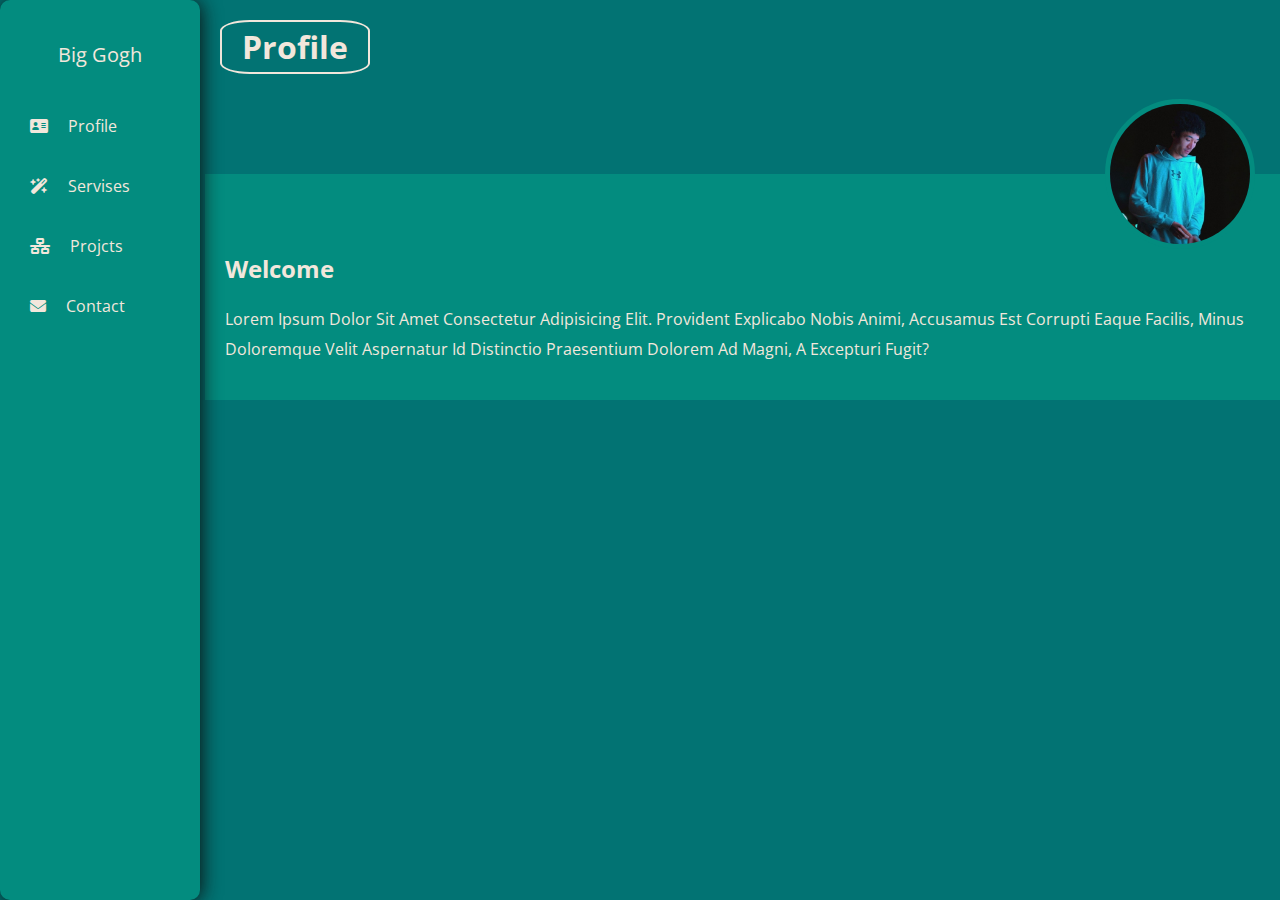
==== index.html @ 70c55faf "الإصدار التجريبي 1.1" ====
<!DOCTYPE html>
<html lang="en">

<head>
  <meta charset="UTF-8">
  <meta name="viewport" content="width=device-width, initial-scale=1.0">
  <!-- main css file -->
  <link rel="stylesheet" href="css/style.css" />
  <!-- normalize css file & render all Elements-->
  <link rel="stylesheet" href="css/normalize.css" />
  <!-- icons css  -->
  <link rel="stylesheet" href="css/all.min.css" />
  <!-- Font Open Sans -->
  <link rel="preconnect" href="https://fonts.googleapis.com">
  <link rel="preconnect" href="https://fonts.gstatic.com" crossorigin>
  <link href="https://fonts.googleapis.com/css2?family=Open+Sans:wght@300;400;500;600;700;800&display=swap"
    rel="stylesheet">
  <title>Big Gogh - Profile</title>
</head>

<body>
  <div class="minAl">
    <div class="all">
      <div class="logo">
        <p>Big Gogh </p>
      </div>
      <nav>
        <ul>
          <li><a href="index.html"><i class="fa-solid fa-address-card"></i><span>Profile</span></a></li>
          <li><a href="Servises.html"><i class="fa-solid fa-wand-magic-sparkles"></i><span>Servises</span></a>
          </li>
          <li><a href="Projcts.html"><i class="fa-solid fa-network-wired"></i><span>Projcts</span></a></li>
          <li><a href="Contact.html"><i class="fa-solid fa-envelope"></i><span>Contact</span></a></li>
        </ul>
      </nav>
    </div>
    <div class="Profile">
      <h1>Profile</h1>
      <div class="box">
        <img src="images/ProfileThree.jpg" alt="">
        <h2>Welcome</h2>
        <p>Lorem ipsum dolor sit amet consectetur adipisicing elit. Provident explicabo nobis animi, accusamus est
          corrupti eaque facilis, minus doloremque velit aspernatur id distinctio praesentium dolorem ad magni, a
          excepturi fugit?</p>
      </div>
    </div>
  </div>
</body>

</html>
---- css/style.css ----
:root {
  --firstColor: #027373;
  --secondColor: #038C7F;
  --thirdColor: #A9D9D0;
  --forthColor: #F2E7DC;
  --fifthColor: #0D0D0D;
}

* {
  -webkit-box-sizing: border-box;
  -moz-box-sizing: border-box;
  box-sizing: border-box;
}

html {
  scroll-behavior: smooth;
}

body {
  color: var(--forthColor);
  background-color: var(--firstColor);
  line-height: 30px;
  text-transform: capitalize;
  font-family: 'Open Sans', sans-serif;
}

/* start  */
.minAl {
  min-height: 100vh;
  display: grid;
  grid-template-columns: auto 1fr;
}

.minAl .all {
  display: flex;
  flex-direction: column;
  background-color: var(--secondColor);
  border-radius: 10px;
  box-shadow: 1px 1px 20px 0px var(--fifthColor);
  text-align: center;
  z-index: 1000;
}

.all nav ul {
  display: flex;
  flex-direction: column;
  gap: 10px;
  list-style: none;
  padding-left: inherit;
}


.all nav ul li a {
  text-decoration: none;
  color: var(--forthColor);
  display: flex;
  gap: 20px;
  width: 100%;
  justify-content: start;
  align-items: center;
  padding: 10px;
  transition: .2s;
  border-radius: 5px;
}

.all nav ul li a:hover,
.all nav ul li a:active {
  background-color: var(--firstColor);
}

/* medium */
@media (min-width: 768px) {
  .all {
    width: 200px;
    padding: 20px;
  }

  .all .logo p {
    font-size: 13px;
    margin-bottom: 15px;
  }

  .all .logo p {
    font-size: 20px;
    margin-bottom: 15px;
  }

}

@media (max-width: 767px) {
  .all {
    width: 58px;
    padding: 10px;
  }

  .all .logo p {
    font-size: 13px;
    margin-bottom: 15px;
  }

  .all ul li a span {
    display: none;
  }
}

/* End */
div h1 {
  text-align: center;
  border: 2px solid var(--forthColor);
  margin: 20px;
  padding: 10px;
  border-radius: 20%;
  width: 150px;
}

.Profile .box {
  background-color: var(--secondColor);
  padding: 20px;
  margin-top: 100px;
  position: relative;
  padding-top: 60px;
  border-left: 5px solid #027373;
  animation: scaleOne .9s linear 0s;
}

@keyframes scaleOne {
  0% {
    transform: scale(0) translate(0px, -100px);
    ;
  }

  50% {
    transform: scale(.5) translate(0px, -50px);
  }

  100% {
    transform: scale(1) translate(0px, 0px);
    ;
  }

}

.Profile .box img {
  width: 150px;
  border-radius: 50%;
  position: absolute;
  border: 5px solid #038c7f;
  right: 25px;
  top: -75px;
}

/* End Pro */
/* Start ser */
.boxser {
  background-color: var(--secondColor);
  box-shadow: 0 12px 20px 0 #00000038;
  padding: 20px;
  position: relative;
  margin-top: 30px;
  animation: scaleOne .9s linear 0s;
  counter-increment: services;
  transition: .4s;
}

.boxser:hover {
  transform: translateY(-10px);
  background-color: var(--fifthColor);
}

.boxser i {
  font-size: 50px;
  color: var(--thirdColor);
}

.boxser .info a {
  text-decoration: none;
  color: var(--thirdColor);
  font-size: 14px;
  z-index: 1;
}

.allboxes {
  display: flex;
  flex-wrap: wrap;
  gap: 15px;
  justify-content: center;
  align-items: center;
  text-align: center;
}

.info {
  display: flex;
  justify-content: end;
  background-color: #027373;
  position: absolute;
  width: 100%;
  left: 0;
  bottom: -20px;
  padding: 10px;
  box-shadow: 0 0 10px 0 #0000004f;
}

.info::before {
  content: "0" counter(services);
  position: absolute;
  background-color: var(--secondColor);
  left: 0;
  top: 0;
  height: 100%;
  width: 40px;
  font-size: 25px;
  font-weight: bold;
  display: flex;
  justify-content: start;
  align-items: center;
  padding-right: 15px;
  padding-left: 12px;
}

.info::after {
  content: " ";
  position: absolute;
  background-color: #027373;
  left: 52px;
  top: 0;
  height: 100%;
  width: 40px;
  transform: skewX(30deg);
}

/* End ser */
/* Start Projct */
.allboxes .boxpro {
  padding: 15px;
  background-color: var(--thirdColor);
  box-shadow: 0px 12px 20px 0px rgb(0 0 0 / 13%), 0px 2px 4px 0px rgb(0 0 0 / 12%);
  animation: scaleOne .9s linear 0s;

}

.allboxes .boxpro .photo {
  overflow: hidden;
  position: relative;
}

.allboxes .boxpro .photo:hover::before {
  content: "";
  position: absolute;
  top: 50%;
  left: 50%;
  transform: translate(-50%, -50%);
  background-color: rgb(255 255 255 / 20%);
  width: 0;
  height: 0;
  opacity: 0;
  z-index: 2;
  animation: flashing .7s;
}

.allboxes .boxpro .photo img {
  max-width: 225px;
  display: block;
  transition: .2s;
}

.allboxes .boxpro .photo:hover img {
  transform: rotate(5deg) scale(1.1);
}

@keyframes flashing {

  0%,
  40% {
    opacity: 1;
  }

  100% {
    opacity: 0;
    width: 200%;
    height: 200%;
  }
}

.Projcts,
.Profile,
.Servises,
.Contact {
  margin-bottom: 100px;
}

/* End Projcts */
/* Start Contact */
.email {
  padding: 20px;
  position: relative;
  animation: scaleOne .9s linear 0s;

}

.email p {
  text-align: center;
  max-width: 330px;
  margin: auto;
  font-weight: bold;
}

.email a {
  position: absolute;
  right: 10px;
  bottom: -30px;
  text-decoration: none;
  color: white;
  background-color: var(--secondColor);
  padding: 5px;
  border-radius: 10px;
  transition: .3s;
}

.email a:hover {
  background-color: var(--fifthColor);
}

hr {
  margin-top: 60px;
  border: 1px solid var(--fifthColor);
  animation: scaleOne .9s linear 0s;

}

.Social {
  text-align: center;
  font-weight: bold;
  font-size: 20px;
  margin-top: 35px;
  animation: scaleOne .9s linear 0s;

}

.Social a {
  color: var(--thirdColor);
  font-size: 40px;
  margin: 10px;
}

.Social a i {
  color: var(--forthColor);
}

.ico {
  display: flex;
  flex-wrap: wrap;
  justify-content: center;
  align-items: center;
}
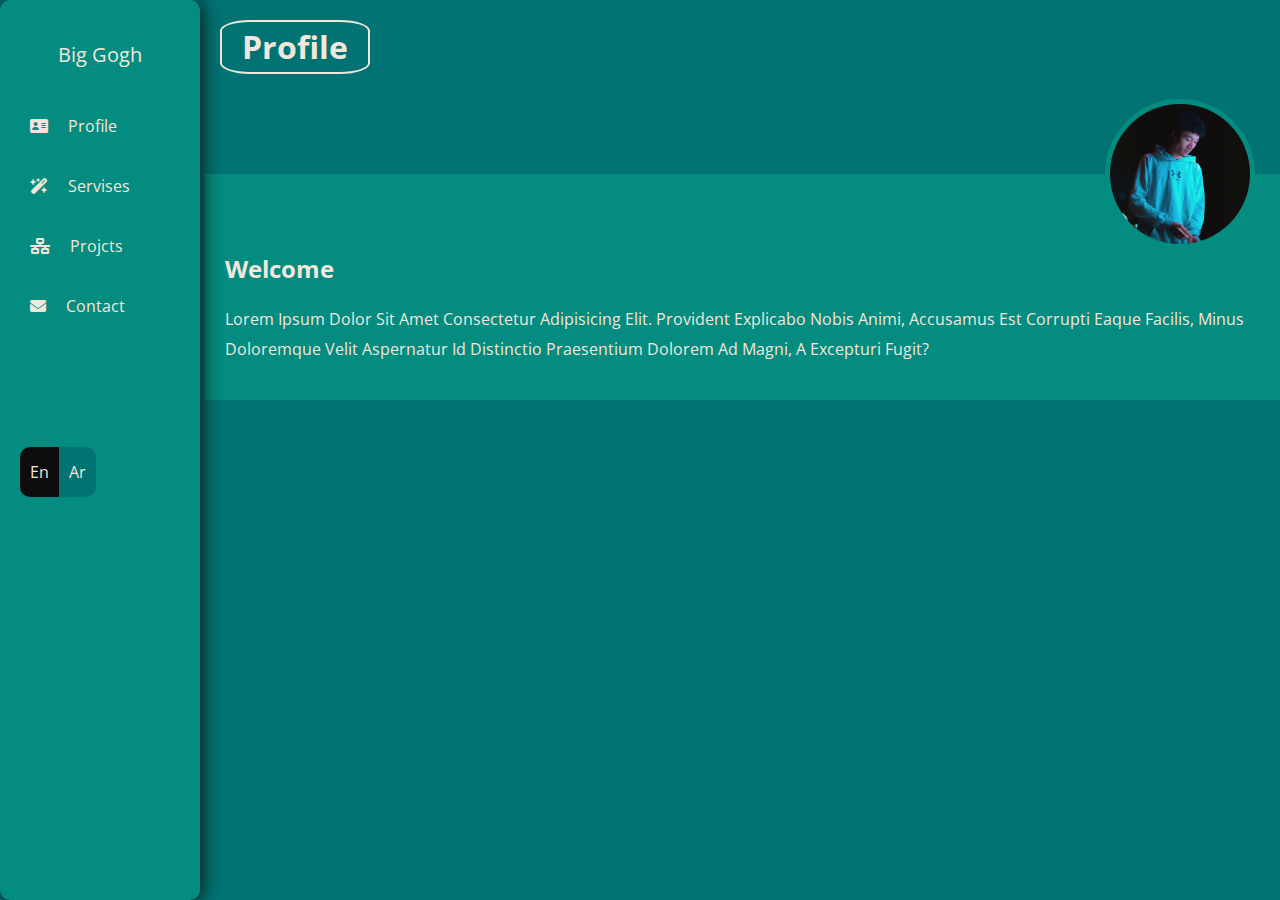
==== commit 52f32b87: "الإصدار التجريبي الثاني" ====
--- a/index.html
+++ b/index.html
@@ -5,7 +5,7 @@
   <meta charset="UTF-8">
   <meta name="viewport" content="width=device-width, initial-scale=1.0">
   <!-- main css file -->
-  <link rel="stylesheet" href="css/style.css" />
+  <link rel="stylesheet" href="css/style-en.css" />
   <!-- normalize css file & render all Elements-->
   <link rel="stylesheet" href="css/normalize.css" />
   <!-- icons css  -->
@@ -14,6 +14,11 @@
   <link rel="preconnect" href="https://fonts.googleapis.com">
   <link rel="preconnect" href="https://fonts.gstatic.com" crossorigin>
   <link href="https://fonts.googleapis.com/css2?family=Open+Sans:wght@300;400;500;600;700;800&display=swap"
+    rel="stylesheet">
+  <!-- Font Cairo -->
+  <link rel="preconnect" href="https://fonts.googleapis.com">
+  <link rel="preconnect" href="https://fonts.gstatic.com" crossorigin>
+  <link href="https://fonts.googleapis.com/css2?family=Cairo:wght@200;300;400;500;600;700;800;900;1000&display=swap"
     rel="stylesheet">
   <title>Big Gogh - Profile</title>
 </head>
@@ -27,12 +32,13 @@
       <nav>
         <ul>
           <li><a href="index.html"><i class="fa-solid fa-address-card"></i><span>Profile</span></a></li>
-          <li><a href="Servises.html"><i class="fa-solid fa-wand-magic-sparkles"></i><span>Servises</span></a>
+          <li><a href="Servises-en.html"><i class="fa-solid fa-wand-magic-sparkles"></i><span>Servises</span></a>
           </li>
-          <li><a href="Projcts.html"><i class="fa-solid fa-network-wired"></i><span>Projcts</span></a></li>
-          <li><a href="Contact.html"><i class="fa-solid fa-envelope"></i><span>Contact</span></a></li>
+          <li><a href="Projcts-en.html"><i class="fa-solid fa-network-wired"></i><span>Projcts</span></a></li>
+          <li><a href="Contact-en.html"><i class="fa-solid fa-envelope"></i><span>Contact</span></a></li>
         </ul>
       </nav>
+      <div class="lang"><a href="index.html">en</a><a href="Profile-ar.html">ar</a></div>
     </div>
     <div class="Profile">
       <h1>Profile</h1>
--- a/css/style-en.css
+++ b/css/style-en.css
@@ -0,0 +1,403 @@
+:root {
+  --firstColor: #027373;
+  --secondColor: #038C7F;
+  --thirdColor: #A9D9D0;
+  --forthColor: #F2E7DC;
+  --fifthColor: #0D0D0D;
+}
+
+* {
+  -webkit-box-sizing: border-box;
+  -moz-box-sizing: border-box;
+  box-sizing: border-box;
+}
+
+html {
+  scroll-behavior: smooth;
+}
+
+body {
+  color: var(--forthColor);
+  background-color: var(--firstColor);
+  line-height: 30px;
+  text-transform: capitalize;
+  font-family: 'Cairo', sans-serif;
+  font-family: 'Open Sans', sans-serif;
+}
+
+/* start  */
+.minAl {
+  min-height: 100vh;
+  display: grid;
+  grid-template-columns: auto 1fr;
+}
+
+.minAl .all {
+  display: flex;
+  flex-direction: column;
+  background-color: var(--secondColor);
+  border-radius: 10px;
+  box-shadow: 1px 1px 20px 0px var(--fifthColor);
+  text-align: center;
+  z-index: 1000;
+}
+
+.all nav ul {
+  display: flex;
+  flex-direction: column;
+  gap: 10px;
+  list-style: none;
+  padding-left: inherit;
+}
+
+
+.all nav ul li a {
+  text-decoration: none;
+  color: var(--forthColor);
+  display: flex;
+  gap: 20px;
+  width: 100%;
+  justify-content: start;
+  align-items: center;
+  padding: 10px;
+  transition: .2s;
+  border-radius: 5px;
+}
+
+.all nav ul li a:hover,
+.all nav ul li a:active {
+  background-color: var(--firstColor);
+}
+
+/* medium */
+@media (min-width: 768px) {
+  .all {
+    width: 200px;
+    padding: 20px;
+  }
+
+  .all .logo p {
+    font-size: 13px;
+    margin-bottom: 15px;
+  }
+
+  .all .logo p {
+    font-size: 20px;
+    margin-bottom: 15px;
+  }
+
+}
+
+@media (max-width: 767px) {
+  .all {
+    width: 58px;
+    padding: 10px;
+  }
+
+  .all .logo p {
+    font-size: 13px;
+    margin-bottom: 15px;
+  }
+
+  .all ul li a span {
+    display: none;
+  }
+}
+
+/* End */
+div h1 {
+  text-align: center;
+  border: 2px solid var(--forthColor);
+  margin: 20px;
+  padding: 10px;
+  border-radius: 20%;
+  width: 150px;
+}
+
+.Profile .box {
+  background-color: var(--secondColor);
+  padding: 20px;
+  margin-top: 100px;
+  position: relative;
+  padding-top: 60px;
+  margin-left: 5px;
+  animation: scaleOne .9s linear 0s;
+}
+
+@keyframes scaleOne {
+  0% {
+    transform: scale(0) translate(0px, -100px);
+    ;
+  }
+
+  50% {
+    transform: scale(.5) translate(0px, -50px);
+  }
+
+  100% {
+    transform: scale(1) translate(0px, 0px);
+    ;
+  }
+
+}
+
+.Profile .box img {
+  width: 150px;
+  border-radius: 50%;
+  position: absolute;
+  border: 5px solid #038c7f;
+  right: 25px;
+  top: -75px;
+}
+
+/* End Pro */
+/* Start ser */
+.boxser {
+  background-color: var(--secondColor);
+  box-shadow: 0 12px 20px 0 #00000038;
+  padding: 20px;
+  position: relative;
+  margin-top: 30px;
+  animation: scaleOne .9s linear 0s;
+  counter-increment: services;
+  transition: .4s;
+}
+
+.boxser:hover {
+  transform: translateY(-10px);
+  background-color: var(--fifthColor);
+}
+
+.boxser:hover i,
+.boxser:hover h3 {
+  visibility: hidden;
+}
+
+.boxser:hover .info .Det {
+  visibility: visible;
+}
+
+.boxser i {
+  font-size: 50px;
+  color: var(--thirdColor);
+}
+
+.boxser .info span {
+  text-decoration: none;
+  color: var(--thirdColor);
+  font-size: 14px;
+  z-index: 1;
+  padding: 10px;
+}
+
+.allboxes {
+  display: flex;
+  flex-wrap: wrap;
+  gap: 15px;
+  justify-content: center;
+  align-items: center;
+  text-align: center;
+}
+
+.info {
+  display: flex;
+  justify-content: end;
+  background-color: #027373;
+  position: absolute;
+  width: 100%;
+  left: 0;
+  box-shadow: 0 0 10px 0 #0000004f;
+}
+
+.info::before {
+  content: "0" counter(services);
+  position: absolute;
+  background-color: var(--secondColor);
+  left: 0;
+  top: 0;
+  height: 100%;
+  width: 40px;
+  font-size: 25px;
+  font-weight: bold;
+  display: flex;
+  justify-content: start;
+  align-items: center;
+  padding-right: 15px;
+  padding-left: 12px;
+}
+
+.info::after {
+  content: " ";
+  position: absolute;
+  background-color: #027373;
+  left: 52px;
+  top: 0;
+  height: 100%;
+  width: 40px;
+  transform: skewX(30deg);
+}
+
+.Det {
+  position: absolute;
+  bottom: 80%;
+  left: 0;
+  z-index: 100;
+  font-weight: 400;
+  padding: 5px;
+  visibility: hidden;
+  font-size: 14px;
+  line-height: 1.5;
+}
+
+/* End ser */
+/* Start Projct */
+.allboxes .boxpro {
+  padding: 15px;
+  background-color: var(--thirdColor);
+  box-shadow: 0px 12px 20px 0px rgb(0 0 0 / 13%), 0px 2px 4px 0px rgb(0 0 0 / 12%);
+  animation: scaleOne .9s linear 0s;
+
+}
+
+.allboxes .boxpro .photo {
+  overflow: hidden;
+  position: relative;
+}
+
+.allboxes .boxpro .photo:hover::before {
+  content: "";
+  position: absolute;
+  top: 50%;
+  left: 50%;
+  transform: translate(-50%, -50%);
+  background-color: rgb(255 255 255 / 20%);
+  width: 0;
+  height: 0;
+  opacity: 0;
+  z-index: 2;
+  cursor: pointer;
+  animation: flashing .7s;
+}
+
+.allboxes .boxpro .photo img {
+  max-width: 225px;
+  display: block;
+  transition: .2s;
+}
+
+.allboxes .boxpro .photo:hover img {
+  transform: rotate(5deg) scale(1.1);
+}
+
+@keyframes flashing {
+
+  0%,
+  40% {
+    opacity: 1;
+  }
+
+  100% {
+    opacity: 0;
+    width: 200%;
+    height: 200%;
+  }
+}
+
+.Projcts,
+.Profile,
+.Servises,
+.Contact {
+  margin-bottom: 100px;
+}
+
+/* End Projcts */
+/* Start Contact */
+.email {
+  padding: 20px;
+  position: relative;
+  animation: scaleOne .9s linear 0s;
+
+}
+
+.email p {
+  text-align: center;
+  max-width: 330px;
+  margin: auto;
+  font-weight: bold;
+}
+
+.email a {
+  position: absolute;
+  right: 10px;
+  bottom: -30px;
+  text-decoration: none;
+  color: white;
+  background-color: var(--secondColor);
+  padding: 5px;
+  border-radius: 10px;
+  transition: .3s;
+}
+
+.email a:hover {
+  background-color: var(--fifthColor);
+}
+
+hr {
+  margin-top: 60px;
+  border: 1px solid var(--fifthColor);
+  animation: scaleOne .9s linear 0s;
+
+}
+
+.Social {
+  text-align: center;
+  font-weight: bold;
+  font-size: 20px;
+  margin-top: 35px;
+  animation: scaleOne .9s linear 0s;
+
+}
+
+.Social a {
+  color: var(--thirdColor);
+  font-size: 40px;
+  margin: 10px;
+}
+
+.Social a i {
+  color: var(--forthColor);
+}
+
+.ico {
+  display: grid;
+  grid-template-columns: auto auto auto;
+  width: 200px;
+  margin: auto;
+}
+
+/* start lang */
+.lang {
+  display: flex;
+  justify-content: center;
+  align-items: center;
+  margin-top: 100px;
+  flex-wrap: wrap;
+  width: fit-content;
+  overflow: hidden;
+  border-radius: 10px;
+}
+
+.lang a {
+  text-decoration: none;
+  color: var(--forthColor);
+}
+
+.lang a:nth-child(1) {
+  background-color: var(--fifthColor);
+  padding: 10px;
+}
+
+.lang a:nth-child(2) {
+  background-color: var(--firstColor);
+  padding: 10px;
+}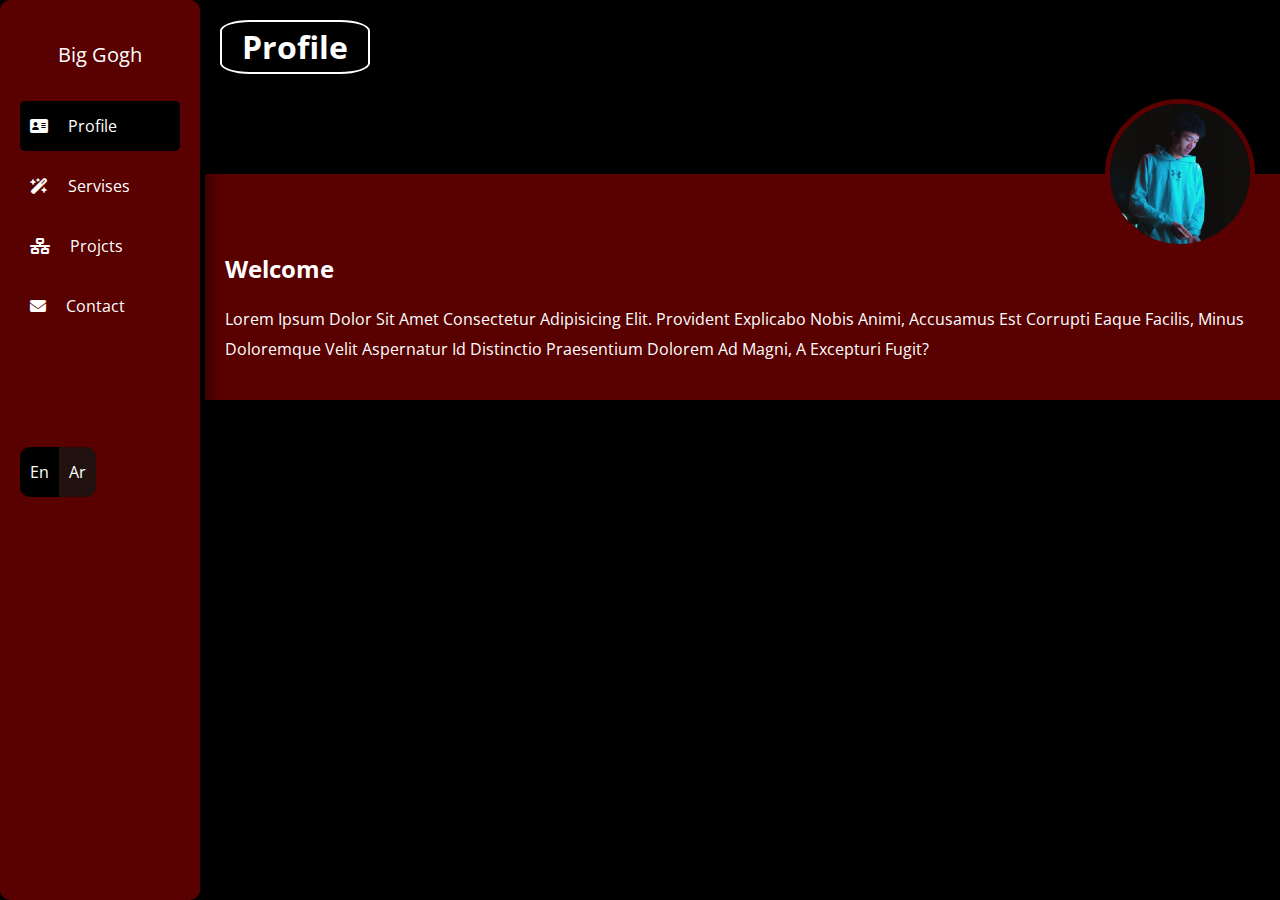
==== commit 672b5680: "Chang Color for all page" ====
--- a/index.html
+++ b/index.html
@@ -31,10 +31,11 @@
       </div>
       <nav>
         <ul>
-          <li><a href="index.html"><i class="fa-solid fa-address-card"></i><span>Profile</span></a></li>
+          <li><a class="active" href="index.html"><i class="fa-solid fa-address-card"></i><span>Profile</span></a></li>
           <li><a href="Servises-en.html"><i class="fa-solid fa-wand-magic-sparkles"></i><span>Servises</span></a>
           </li>
-          <li><a href="Projcts-en.html"><i class="fa-solid fa-network-wired"></i><span>Projcts</span></a></li>
+          <li><a href="Projcts-en.html"><i class="fa-solid fa-network-wired"></i><span>Projcts</span></a>
+          </li>
           <li><a href="Contact-en.html"><i class="fa-solid fa-envelope"></i><span>Contact</span></a></li>
         </ul>
       </nav>
--- a/css/style-en.css
+++ b/css/style-en.css
@@ -1,9 +1,9 @@
 :root {
-  --firstColor: #027373;
-  --secondColor: #038C7F;
-  --thirdColor: #A9D9D0;
-  --forthColor: #F2E7DC;
-  --fifthColor: #0D0D0D;
+  --firstColor: #000000;
+  --secondColor: #590000;
+  --thirdColor: #814F4C;
+  --forthColor: white;
+  --fifthColor: #21110F;
 }
 
 * {
@@ -37,7 +37,7 @@
   flex-direction: column;
   background-color: var(--secondColor);
   border-radius: 10px;
-  box-shadow: 1px 1px 20px 0px var(--fifthColor);
+  box-shadow: 1px 1px 20px 0px var(--firstColor);
   text-align: center;
   z-index: 1000;
 }
@@ -65,7 +65,7 @@
 }
 
 .all nav ul li a:hover,
-.all nav ul li a:active {
+.all nav ul li a.active {
   background-color: var(--firstColor);
 }
 
@@ -145,7 +145,7 @@
   width: 150px;
   border-radius: 50%;
   position: absolute;
-  border: 5px solid #038c7f;
+  border: 5px solid var(--secondColor);
   right: 25px;
   top: -75px;
 }
@@ -202,7 +202,7 @@
 .info {
   display: flex;
   justify-content: end;
-  background-color: #027373;
+  background-color: var(--firstColor);
   position: absolute;
   width: 100%;
   left: 0;
@@ -229,7 +229,7 @@
 .info::after {
   content: " ";
   position: absolute;
-  background-color: #027373;
+  background-color: var(--firstColor);
   left: 52px;
   top: 0;
   height: 100%;
@@ -366,6 +366,11 @@
 
 .Social a i {
   color: var(--forthColor);
+  transition: .2s;
+}
+
+.Social a i:hover {
+  color: var(--secondColor);
 }
 
 .ico {
@@ -393,11 +398,11 @@
 }
 
 .lang a:nth-child(1) {
+  background-color: var(--firstColor);
+  padding: 10px;
+}
+
+.lang a:nth-child(2) {
   background-color: var(--fifthColor);
   padding: 10px;
-}
-
-.lang a:nth-child(2) {
-  background-color: var(--firstColor);
-  padding: 10px;
 }